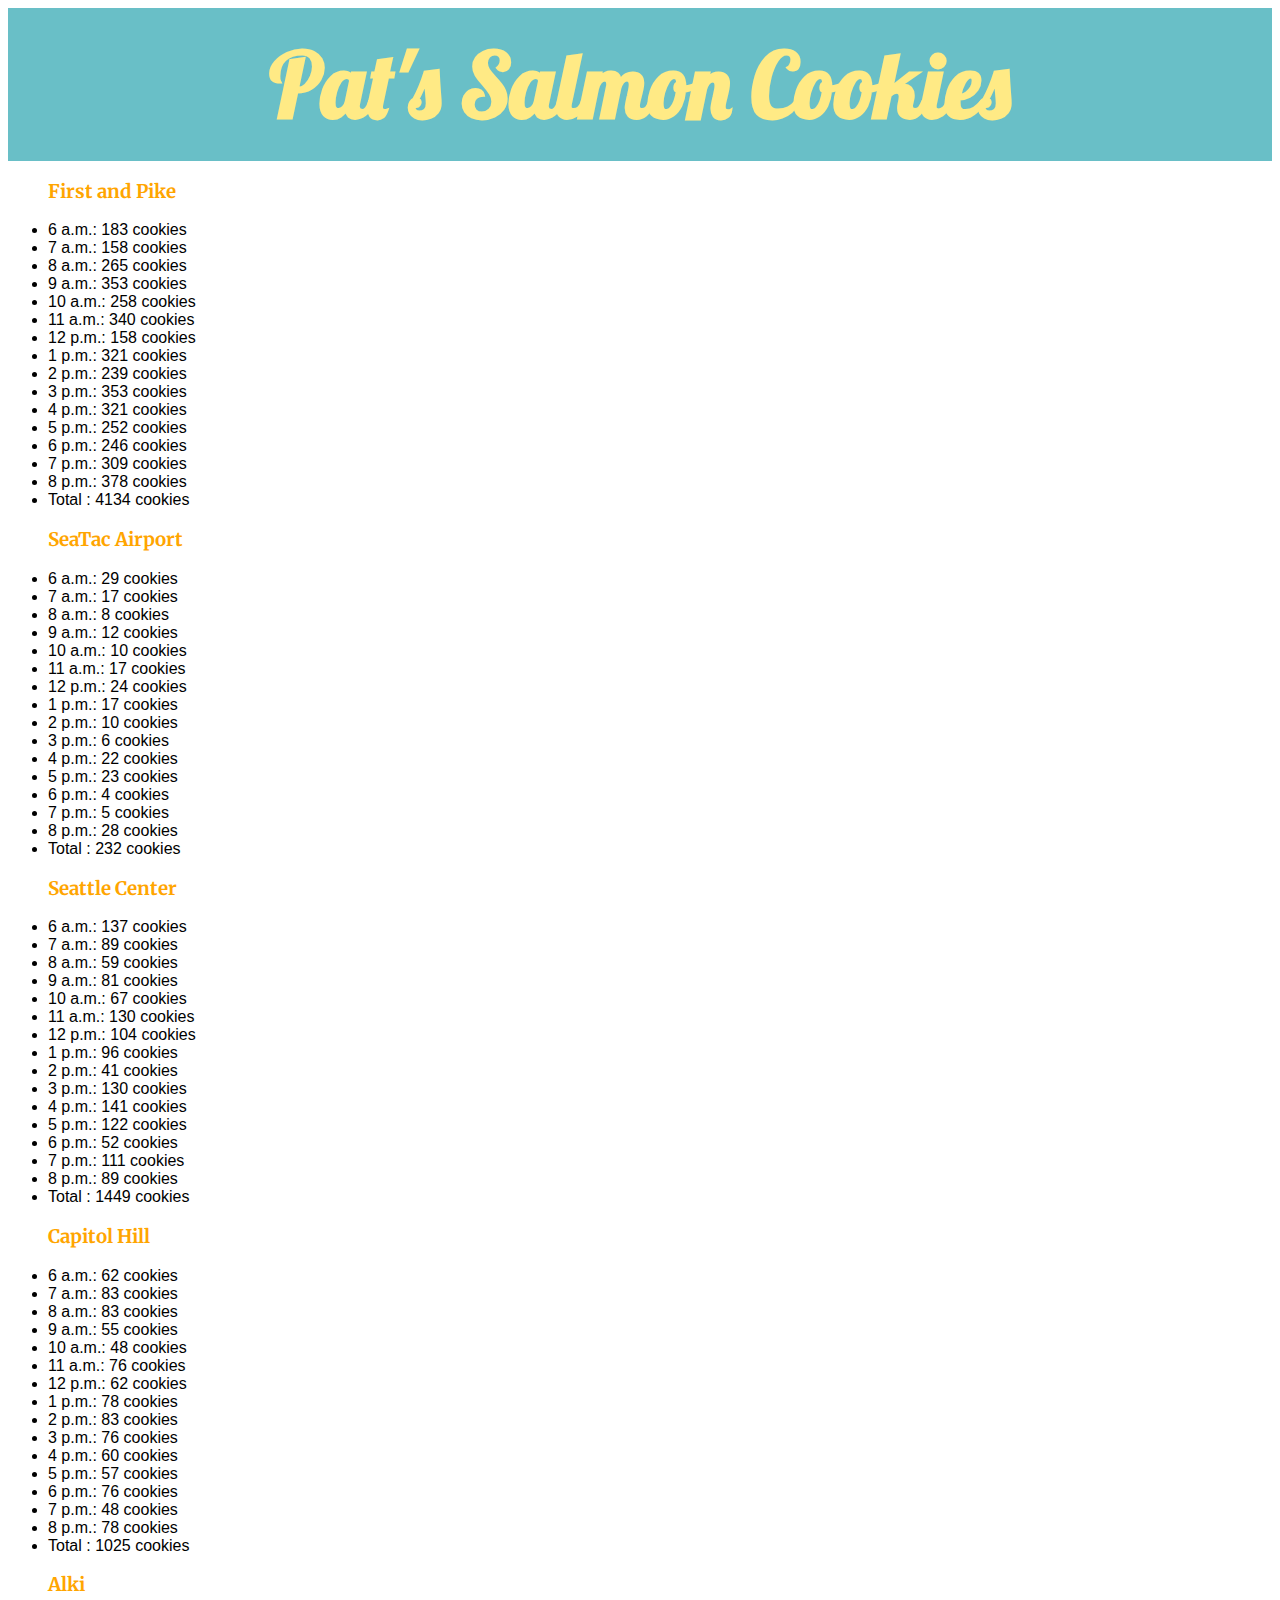
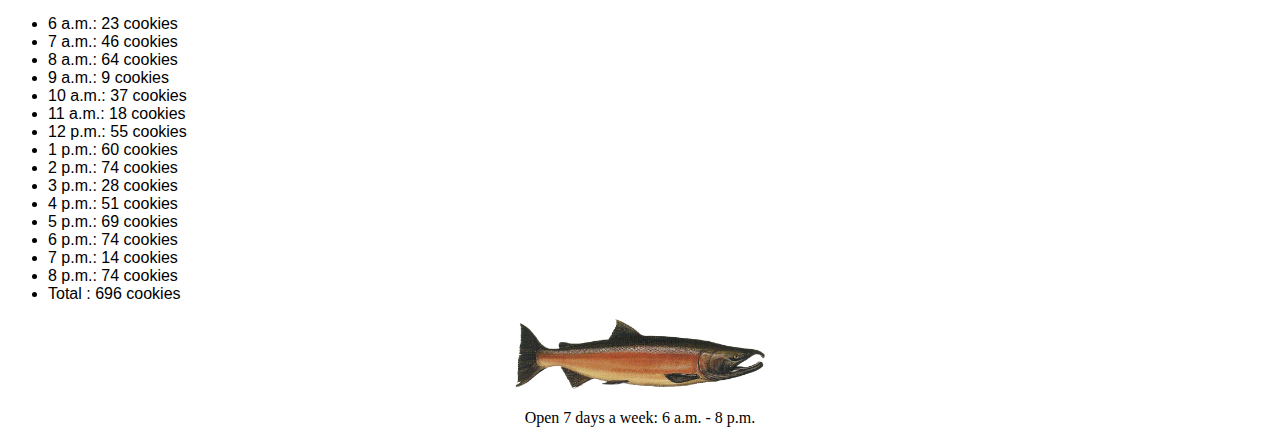
==== index.html @ fdb71285 "html css done" ====
<!DOCTYPE html>
<html>
  <head>
    <meta charset="utf-8">
    <title></title>
    <link href="https://fonts.googleapis.com/css?family=Merriweather" rel="stylesheet">
    <link href="https://fonts.googleapis.com/css?family=Lobster" rel="stylesheet">
    <link rel="stylesheet" href="style.css">
  </head>
  <body>
    <h1>Pat's Salmon Cookies</h1>
    <h3 id='firstandpikeh3'></h3>
    <ul id='firstandpikeul'></ul>
    <footer>
      <p><img src="img/salmon.png" alt="sexy salmon" style="width:250px;height:70px"></p>
      <p>Open 7 days a week: 6 a.m. - 8 p.m.</p>
    </footer>
    <script type="text/javascript" src="app.js"></script>
  </body>
</html>
---- style.css ----
body {
  background-color: white;
}

h1 {
  text-align: center;
  font-size: 90px;
  color: rgb(255, 234, 133);
  background-color: rgb(105, 191, 199);
  margin: 0;
  padding: 20px;
  font-family: 'Lobster', cursive;
}

h3 {
  font-family: 'Merriweather', serif;
  color: orange;
}
ul {
  font-family: verdana,sans-serif;
  color: black;
}
footer {
  text-align: center;
}
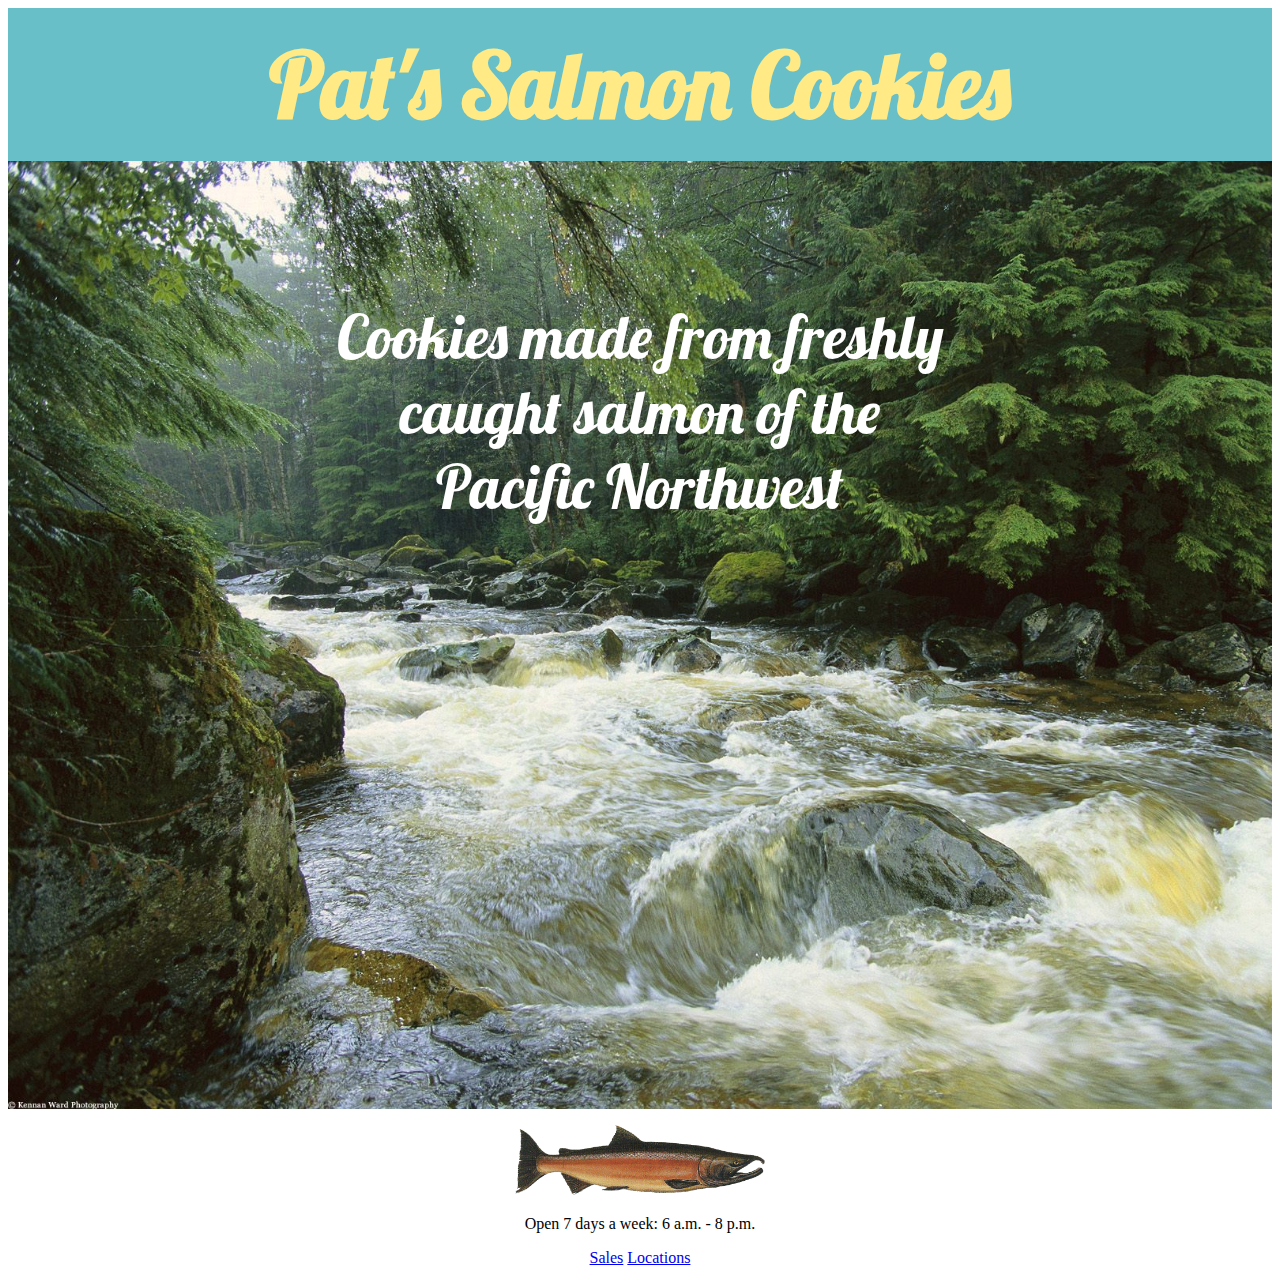
==== commit 348722d9: "deleted a line" ====
--- a/index.html
+++ b/index.html
@@ -9,11 +9,15 @@
   </head>
   <body>
     <h1>Pat's Salmon Cookies</h1>
-    <h3 id='firstandpikeh3'></h3>
-    <ul id='firstandpikeul'></ul>
+    <div class="container">
+      <img id="backgroundimage" src="img/background.jpg" alt="">
+      <p class="centered">Cookies made from freshly caught salmon of the Pacific Northwest</p>
+    </div>
     <footer>
       <p><img src="img/salmon.png" alt="sexy salmon" style="width:250px;height:70px"></p>
       <p>Open 7 days a week: 6 a.m. - 8 p.m.</p>
+      <p><a href="sales.html">
+      Sales</a> <a href="locations.html"> Locations</a></p>
     </footer>
     <script type="text/javascript" src="app.js"></script>
   </body>
--- a/style.css
+++ b/style.css
@@ -20,6 +20,47 @@
   font-family: verdana,sans-serif;
   color: black;
 }
+
+}
+
+th, td {
+    padding: 15px;
+    text-align: left;
+}
+
+tr:nth-child(even) {
+  background-color: #f2f2f2;
+}
+
+.tablefooter {
+  font-weight: bold;
+}
+
 footer {
   text-align: center;
 }
+
+.locationstext {
+  text-align: center;
+}
+#backgroundimage{
+  padding: 0;
+    display: block;
+    margin: 0 auto;
+    max-height: 100%;
+    max-width: 100%;
+}
+.container {
+    position: relative;
+    text-align: center;
+    color: white;
+}
+.centered {
+    position: absolute;
+    top: 20%;
+    left: 50%;
+    transform: translate(-50%, -50%);
+    font-size: 60px;
+    color: white;
+    font-family: 'Lobster', cursive;
+}
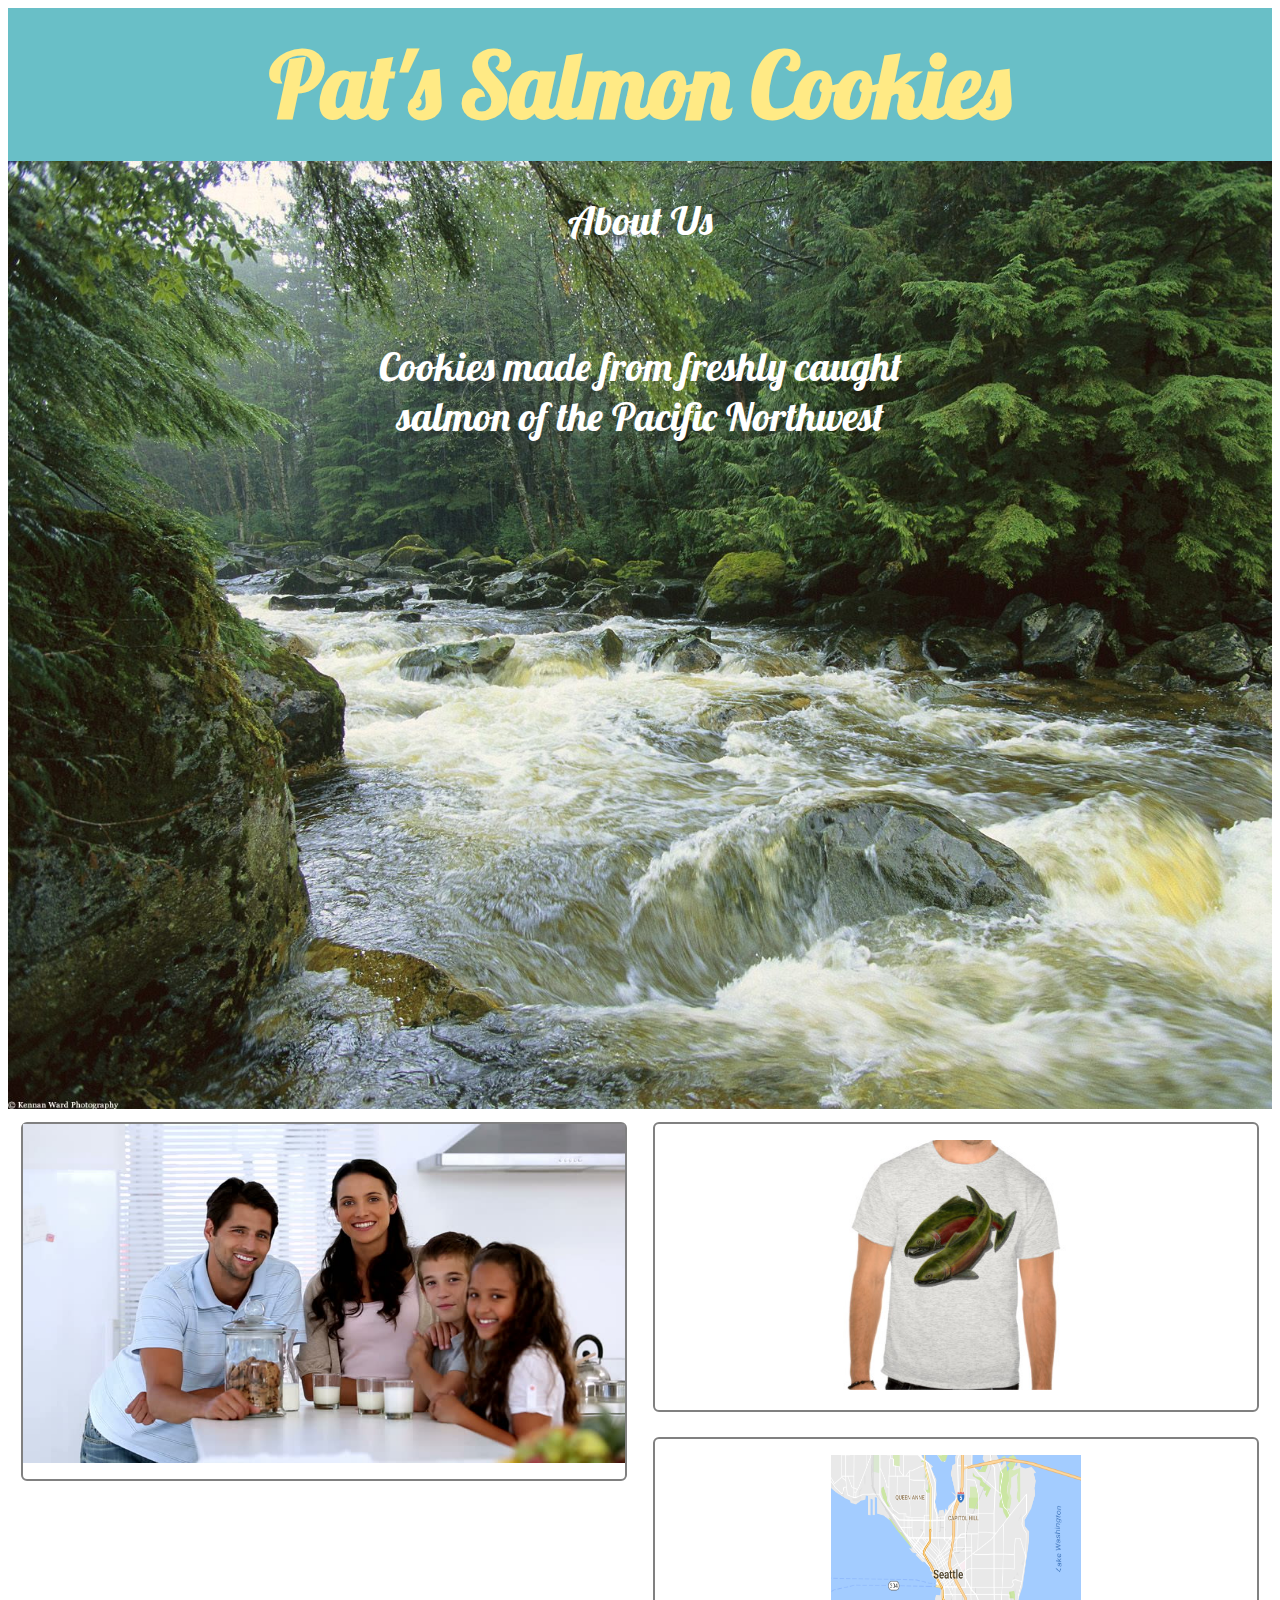
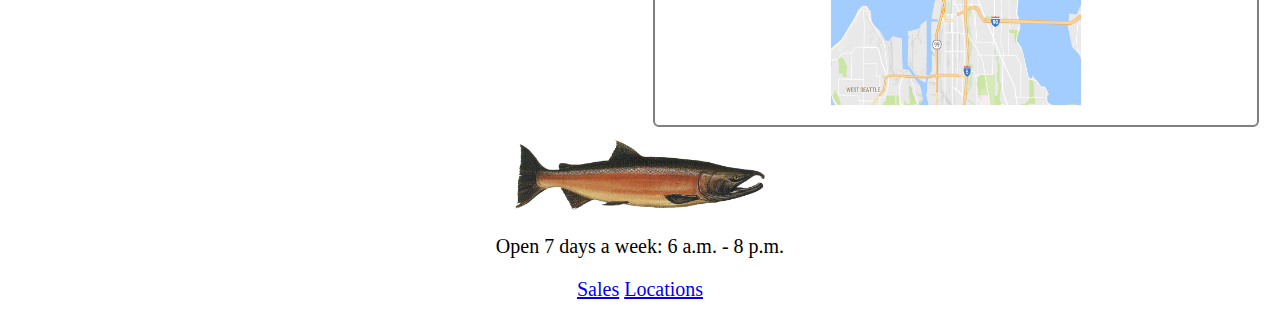
==== commit 773ecfec: "starting styling" ====
--- a/index.html
+++ b/index.html
@@ -13,8 +13,18 @@
       <img id="backgroundimage" src="img/background.jpg" alt="">
       <p class="centered">Cookies made from freshly caught salmon of the Pacific Northwest</p>
     </div>
+    <div class="links">
+      <img id="backgroundimage" src="img/family.jpg"></p>
+      <p class="centered">About Us</p>
+    </div>
+    <div class="links">
+      <p><img src="img/shirt.jpg" style="width:250px;height:250px"></p>
+    </div>
+    <div class="links">
+      <p><img src="img/SeattleMap.png" style="width:250px;height:250px"></p>
+    </div>
     <footer>
-      <p><img src="img/salmon.png" alt="sexy salmon" style="width:250px;height:70px"></p>
+      <p><img src="img/salmon.png" alt="salmon" style="width:250px;height:70px"></p>
       <p>Open 7 days a week: 6 a.m. - 8 p.m.</p>
       <p><a href="sales.html">
       Sales</a> <a href="locations.html"> Locations</a></p>
--- a/style.css
+++ b/style.css
@@ -1,3 +1,7 @@
+* {
+  box-sizing: border-box;
+}
+
 body {
   background-color: white;
 }
@@ -12,43 +16,82 @@
   font-family: 'Lobster', cursive;
 }
 
-h3 {
-  font-family: 'Merriweather', serif;
-  color: orange;
-}
-ul {
-  font-family: verdana,sans-serif;
-  color: black;
+h2{
+  text-align: center;
+  font-size: 80px;
 }
 
+.merch {
+  width: 48%;
+  border:2px solid gray;
+  border-radius: 6px;
+  float: left;
+  margin: 1%;
+  text-align: center;
+}
+.links {
+  width: 48%;
+  border:2px solid gray;
+  border-radius: 6px;
+  float: left;
+  margin: 1%;
+  text-align: center;
 }
 
 th, td {
     padding: 15px;
-    text-align: left;
+    text-align: right;
+    border: 1px solid transparent;
 }
-
+td:hover {
+  border: 1px solid black;
+}
+td:first-child {
+  text-align: left;
+}
+td:last-child {
+  font-weight:bold
+}
 tr:nth-child(even) {
   background-color: #f2f2f2;
 }
 
-.tablefooter {
+#tablefooter{
   font-weight: bold;
 }
 
 footer {
   text-align: center;
+  font-size: 20px;
+  width: 100%;
 }
+
+button#createButton:hover {
+  background-color: rgb(255, 234, 133);
+  color: rgb(105, 191, 199);
+}
+button#createButton {
+    color: rgb(255, 234, 133);
+    background-color: rgb(105, 191, 199);
+    border: none;
+    padding: 16px 32px;
+    text-decoration: none;
+    margin: 4px 2px;
+}
+button#createButton:active {
+  border: solid black;
+}
+
 
 .locationstext {
   text-align: center;
 }
 #backgroundimage{
   padding: 0;
-    display: block;
-    margin: 0 auto;
-    max-height: 100%;
-    max-width: 100%;
+  display: block;
+  margin: 0 auto;
+  max-height: 100%;
+  max-width: 100%;
 }
 .container {
     position: relative;
@@ -60,7 +103,7 @@
     top: 20%;
     left: 50%;
     transform: translate(-50%, -50%);
-    font-size: 60px;
+    font-size: 40px;
     color: white;
     font-family: 'Lobster', cursive;
 }
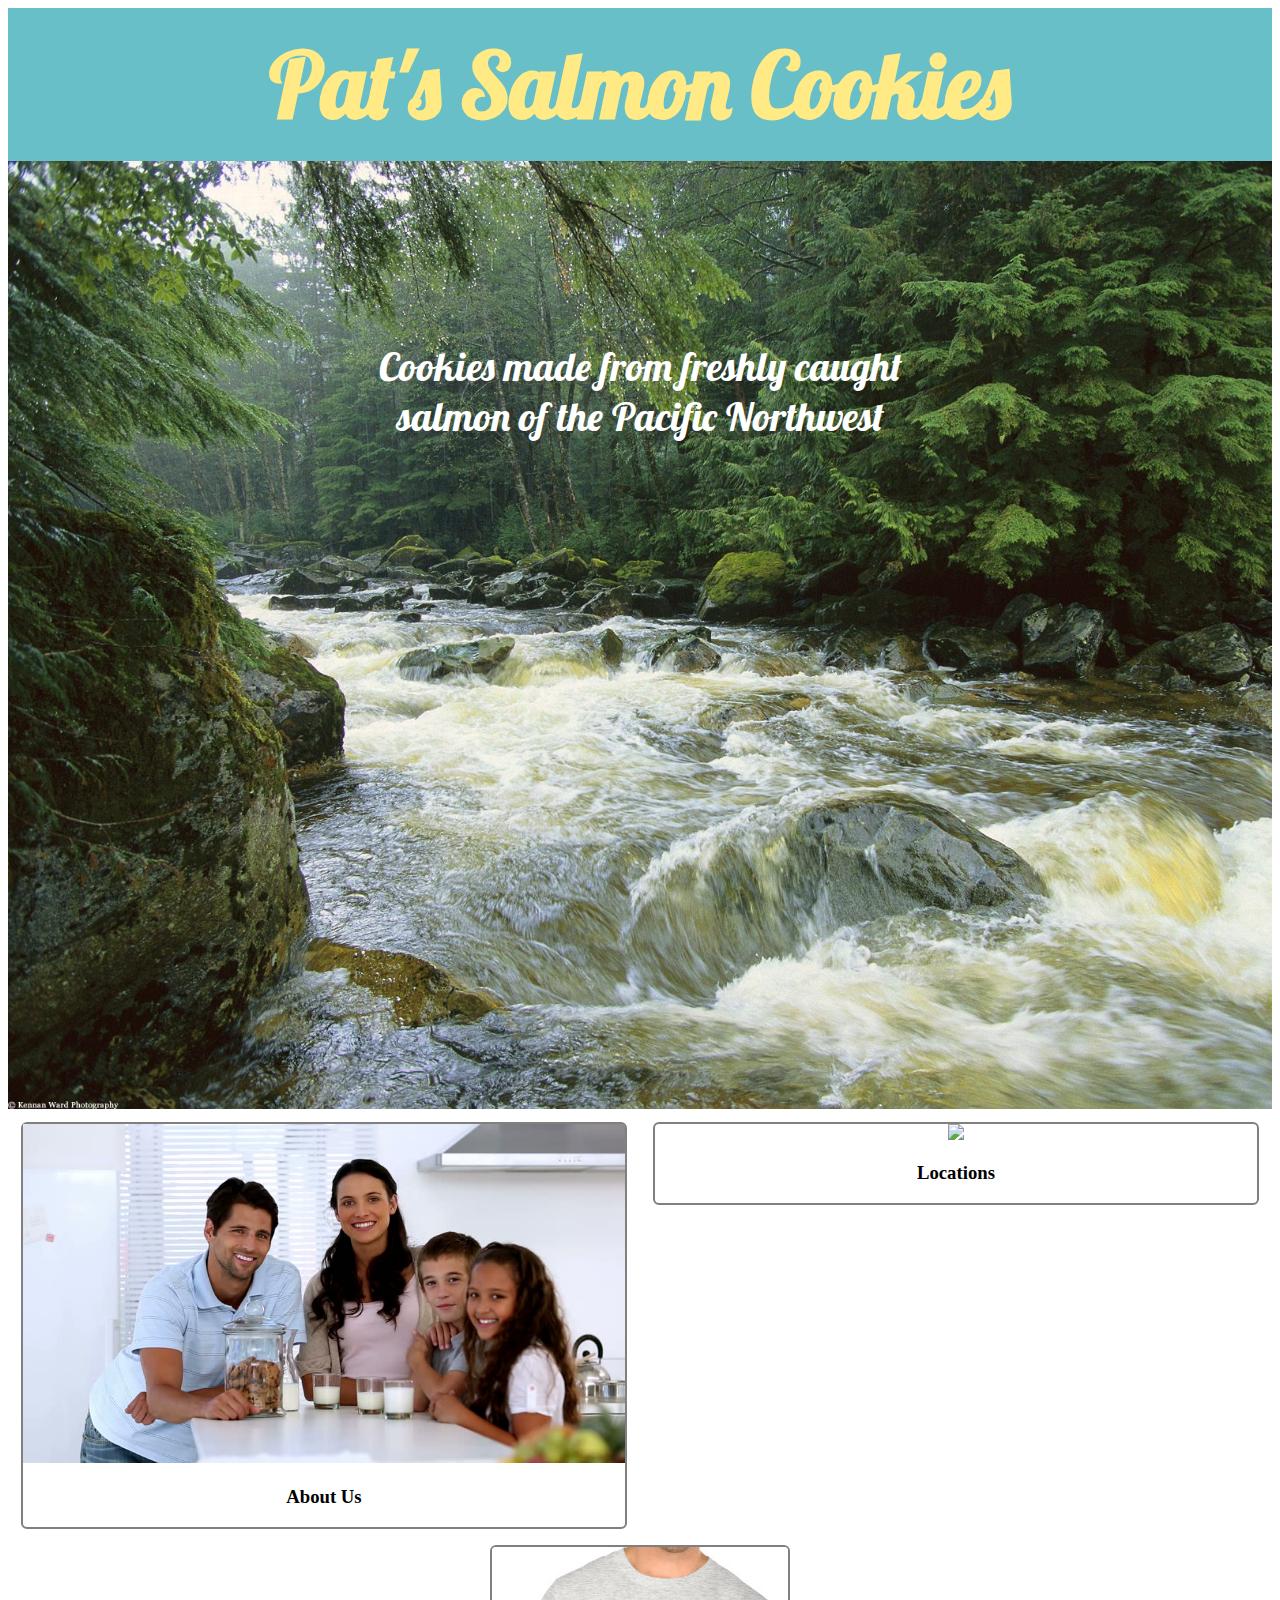
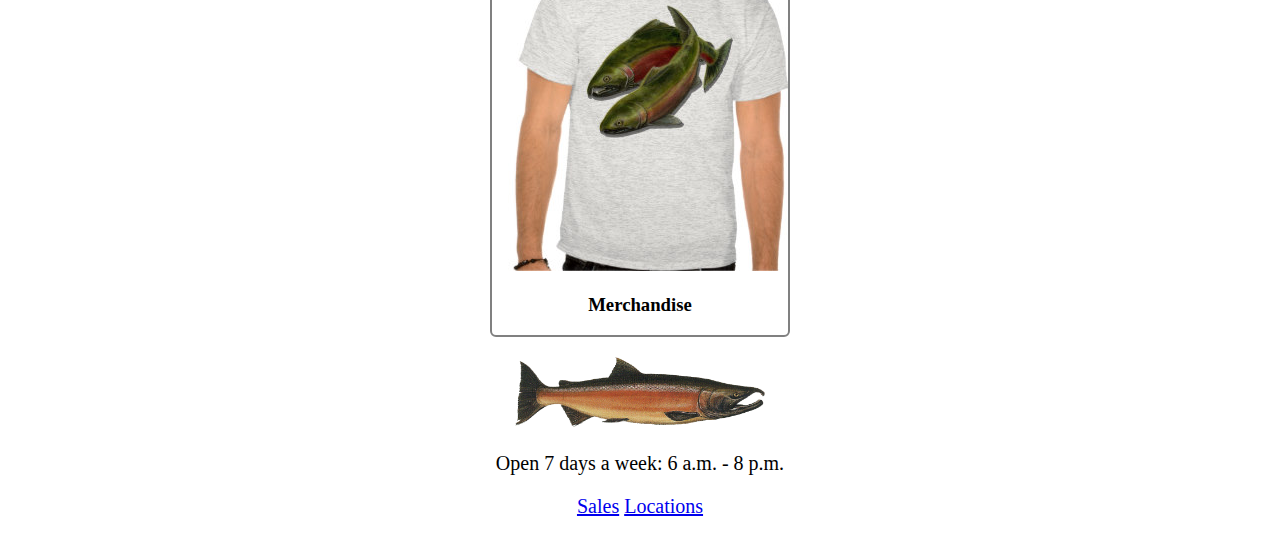
==== commit 5d60c1df: "divs organized" ====
--- a/index.html
+++ b/index.html
@@ -10,19 +10,24 @@
   <body>
     <h1>Pat's Salmon Cookies</h1>
     <div class="container">
-      <img id="backgroundimage" src="img/background.jpg" alt="">
+      <img class="backgroundimage" src="img/background.jpg" alt="">
       <p class="centered">Cookies made from freshly caught salmon of the Pacific Northwest</p>
     </div>
-    <div class="links">
-      <img id="backgroundimage" src="img/family.jpg"></p>
-      <p class="centered">About Us</p>
+    <div class="divcontainer">
+    <div class="merch">
+      <img class="indeximages" src="img/family.jpg">
+      <h3>About Us</h3>
     </div>
-    <div class="links">
-      <p><img src="img/shirt.jpg" style="width:250px;height:250px"></p>
+    <div class="merch">
+      <img class="indeximages" src="img/seattlemap.png">
+      <h3>Locations</h3>
     </div>
-    <div class="links">
-      <p><img src="img/SeattleMap.png" style="width:250px;height:250px"></p>
     </div>
+    <div class="clearmerch">
+      <img class="indeximages2" src="img/shirt.jpg">
+      <h3>Merchandise</h3>
+    </div>
+
     <footer>
       <p><img src="img/salmon.png" alt="salmon" style="width:250px;height:70px"></p>
       <p>Open 7 days a week: 6 a.m. - 8 p.m.</p>
--- a/style.css
+++ b/style.css
@@ -21,23 +21,42 @@
   font-size: 80px;
 }
 
+.divcontainer{
+  display: inline-block;
+  width: 100%;
+}
+.indeximages{
+  width: 100%;
+}
+
+.merchimages{
+  width:250px;
+  height: 300px;
+}
 .merch {
   width: 48%;
   border:2px solid gray;
   border-radius: 6px;
-  float: left;
   margin: 1%;
   text-align: center;
+  float: left;
 }
-.links {
+.merch:hover{
+  border: 2px solid salmon;
+}
+.clearmerch {
   width: 48%;
   border:2px solid gray;
   border-radius: 6px;
-  float: left;
-  margin: 1%;
+  margin: auto;
   text-align: center;
+  max-width: 300px;
+  max-height: 400px;
+  overflow: hidden;
 }
-
+.clearmerch:hover{
+  border: 2px solid salmon;
+}
 th, td {
     padding: 15px;
     text-align: right;
@@ -86,7 +105,7 @@
 .locationstext {
   text-align: center;
 }
-#backgroundimage{
+.backgroundimage{
   padding: 0;
   display: block;
   margin: 0 auto;
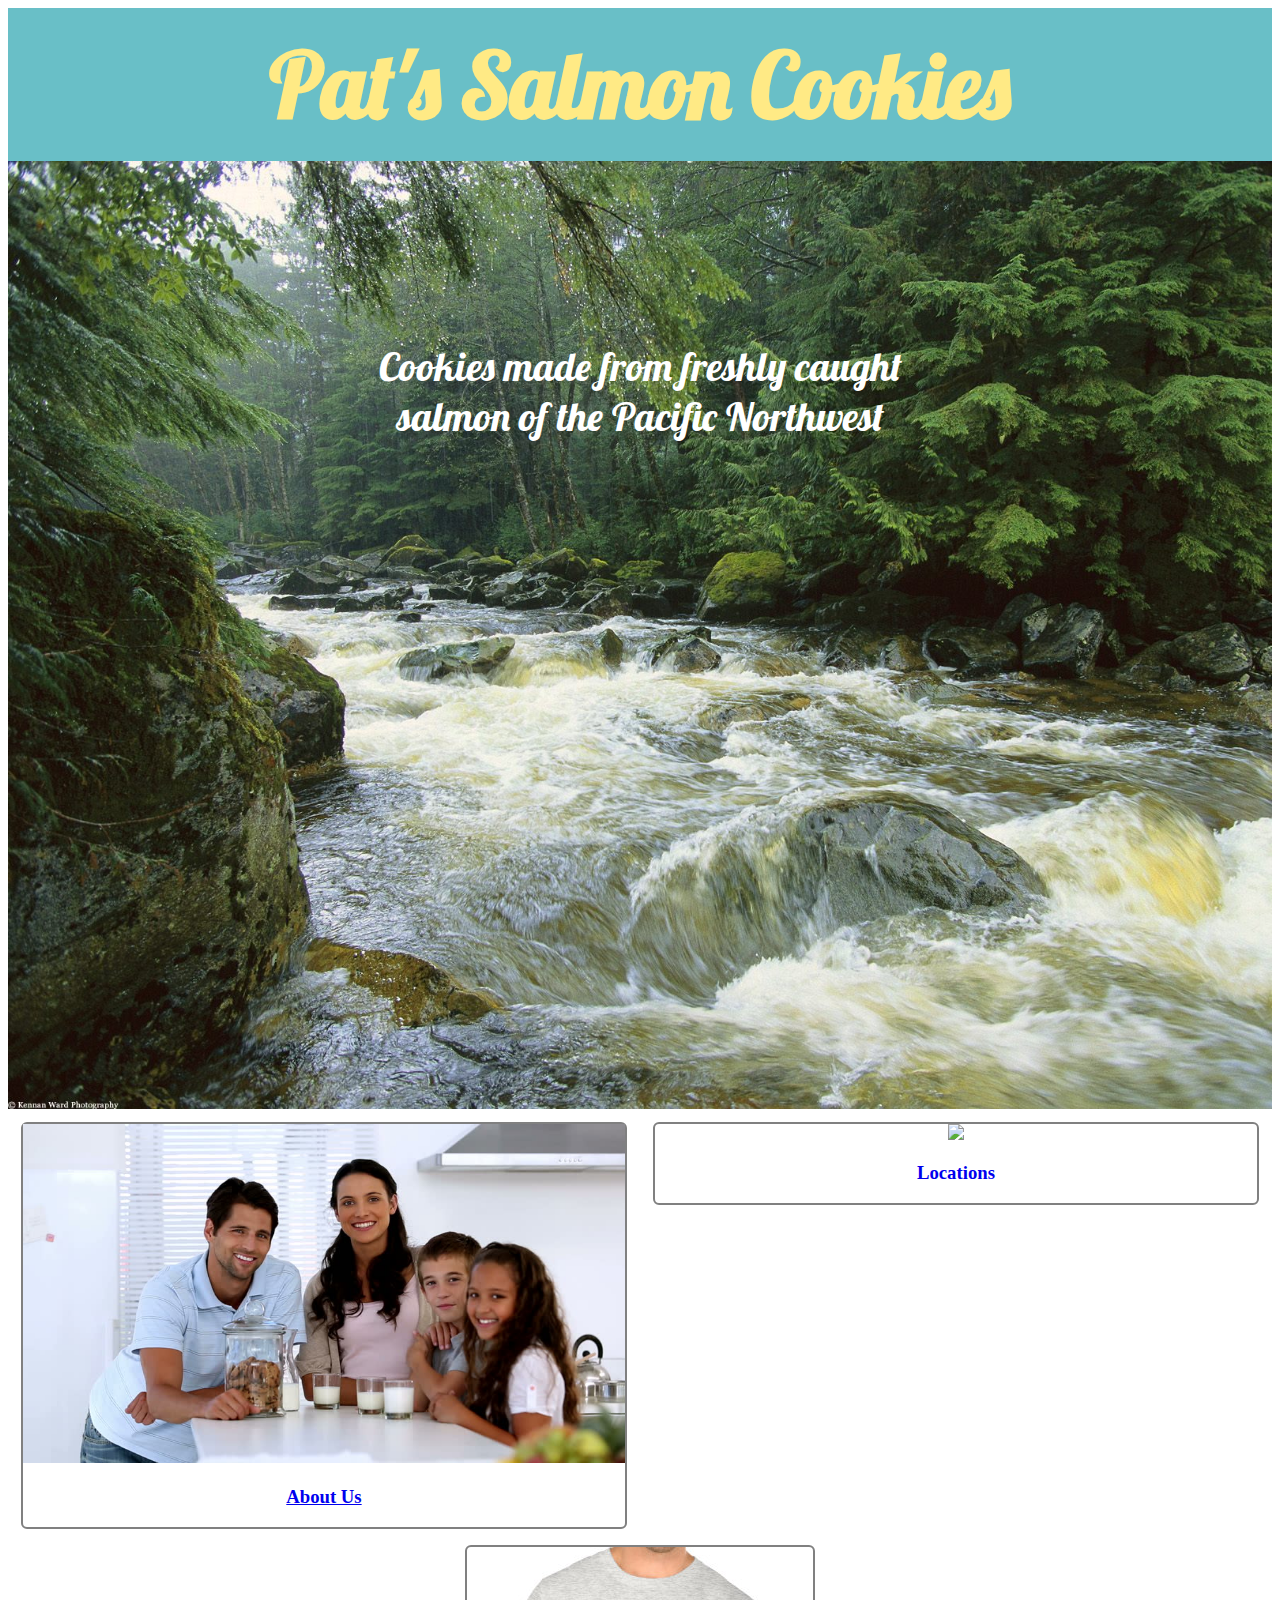
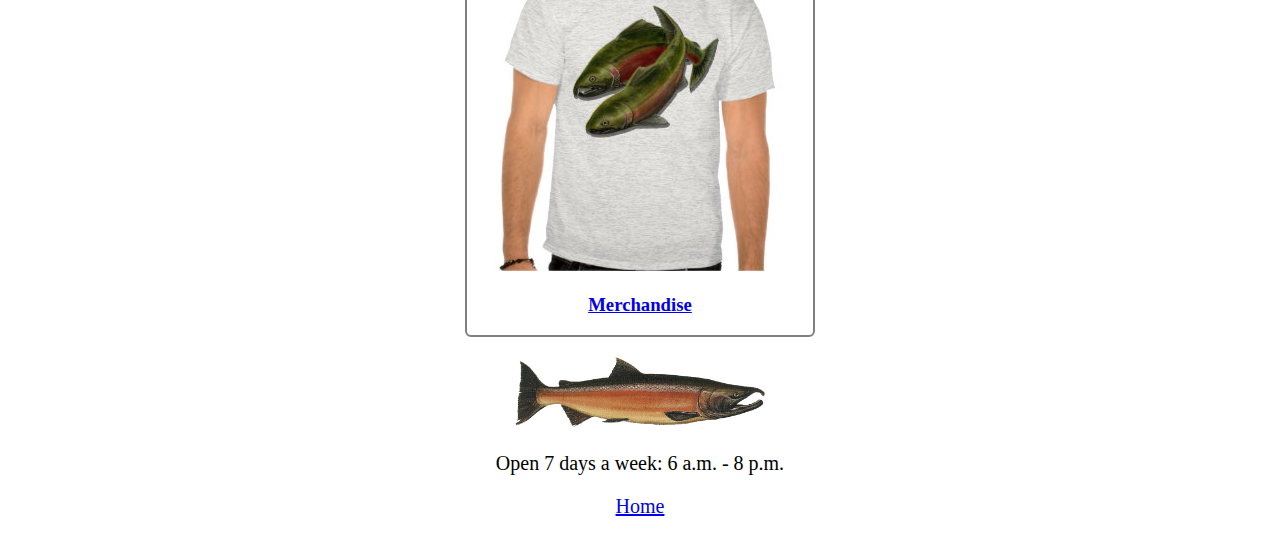
==== commit fd36ef5b: "locations and aboutus" ====
--- a/index.html
+++ b/index.html
@@ -14,25 +14,29 @@
       <p class="centered">Cookies made from freshly caught salmon of the Pacific Northwest</p>
     </div>
     <div class="divcontainer">
+      <a href="aboutus.html" target="_blank">
     <div class="merch">
       <img class="indeximages" src="img/family.jpg">
       <h3>About Us</h3>
+    </a>
     </div>
+    <a href="locations.html" target=_blank>
     <div class="merch">
       <img class="indeximages" src="img/seattlemap.png">
       <h3>Locations</h3>
     </div>
+  </a>
     </div>
+    <a href="merch.html" target=_blank>
     <div class="clearmerch">
       <img class="indeximages2" src="img/shirt.jpg">
       <h3>Merchandise</h3>
     </div>
-
+  </a>
     <footer>
       <p><img src="img/salmon.png" alt="salmon" style="width:250px;height:70px"></p>
       <p>Open 7 days a week: 6 a.m. - 8 p.m.</p>
-      <p><a href="sales.html">
-      Sales</a> <a href="locations.html"> Locations</a></p>
+      <p><a href="index.html">Home</a> 
     </footer>
     <script type="text/javascript" src="app.js"></script>
   </body>
--- a/style.css
+++ b/style.css
@@ -19,8 +19,12 @@
 h2{
   text-align: center;
   font-size: 80px;
+  font-family: 'Lobster', cursive;
+  color: salmon;
 }
-
+.familyphoto{
+  margin-left: 18%;
+}
 .divcontainer{
   display: inline-block;
   width: 100%;
@@ -28,7 +32,11 @@
 .indeximages{
   width: 100%;
 }
-
+.aboutusparagraph{
+  text-align: center;
+  margin-left: 10%;
+  margin-right: 10%;
+}
 .merchimages{
   width:250px;
   height: 300px;
@@ -50,8 +58,8 @@
   border-radius: 6px;
   margin: auto;
   text-align: center;
-  max-width: 300px;
-  max-height: 400px;
+  max-width: 350px;
+  /*max-height: 400px;*/
   overflow: hidden;
 }
 .clearmerch:hover{
@@ -101,7 +109,10 @@
   border: solid black;
 }
 
-
+.googlemap{
+  display: block;
+  margin:auto;
+}
 .locationstext {
   text-align: center;
 }
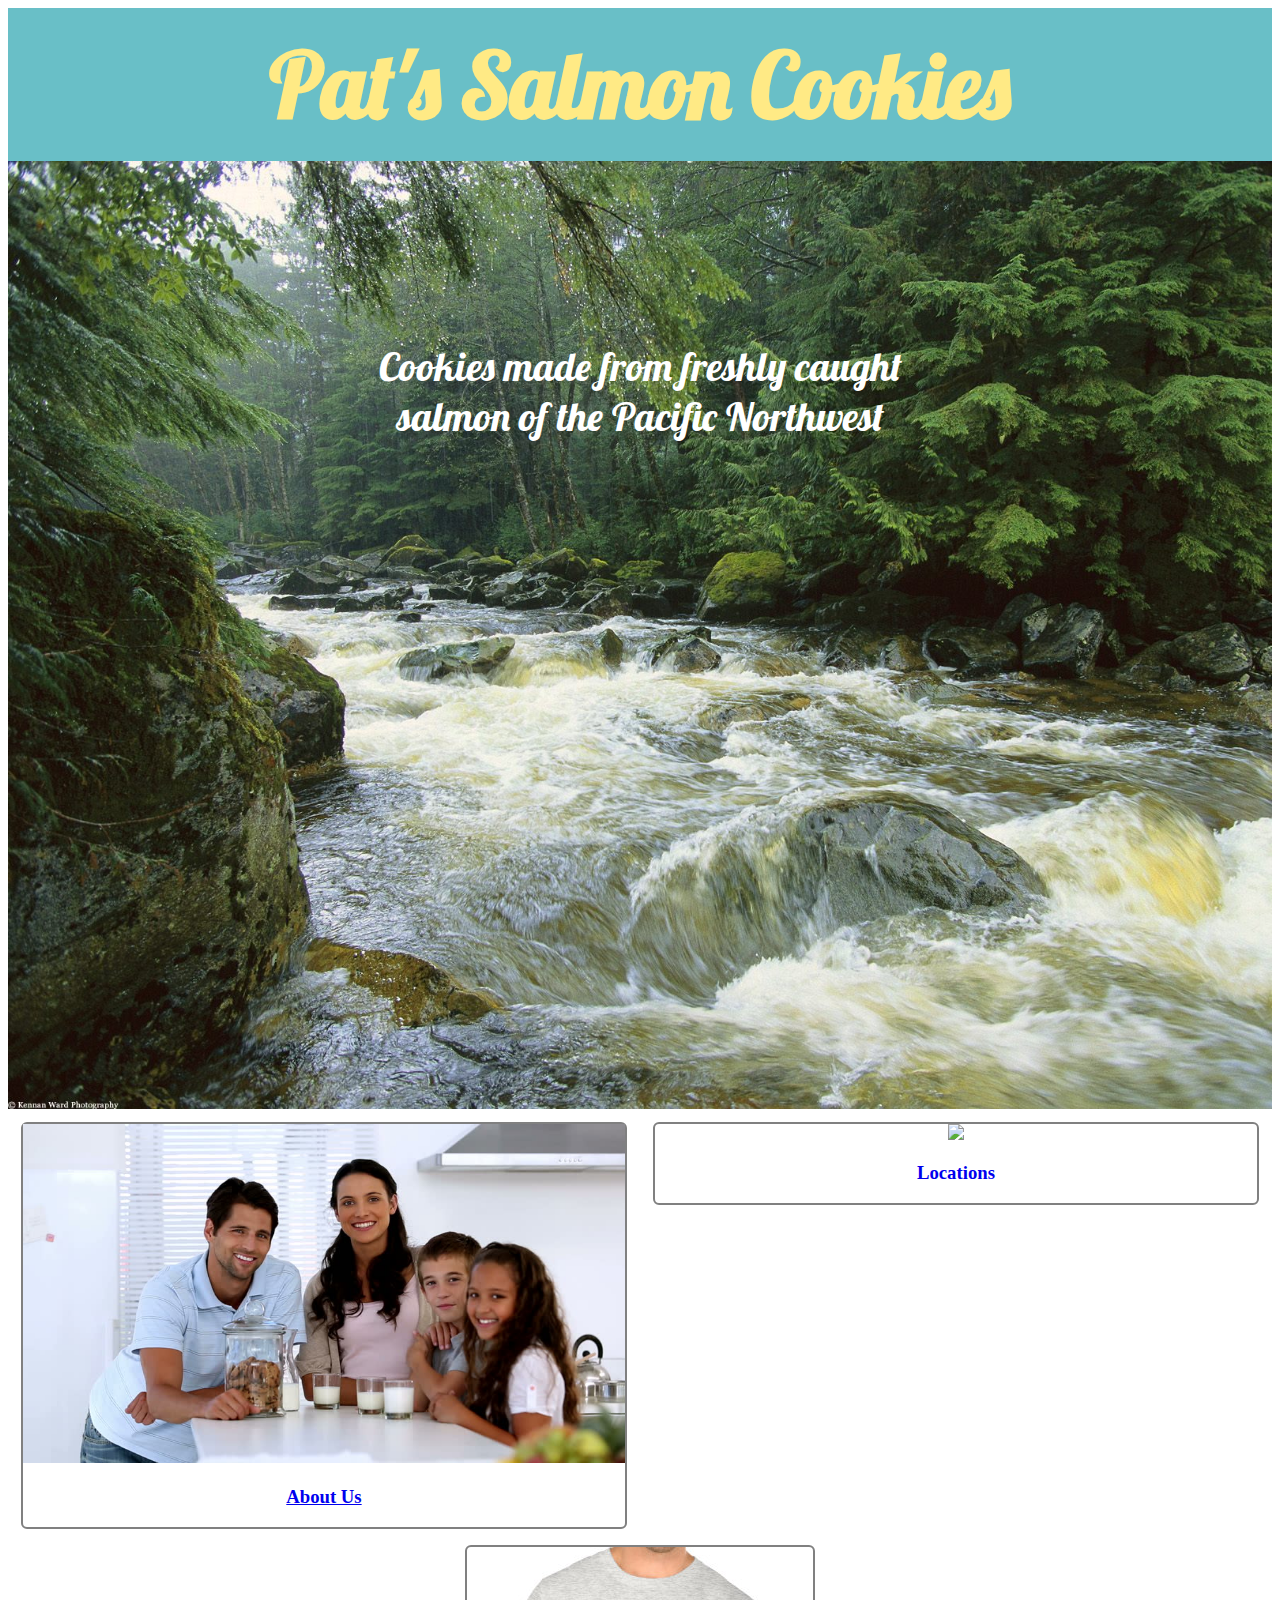
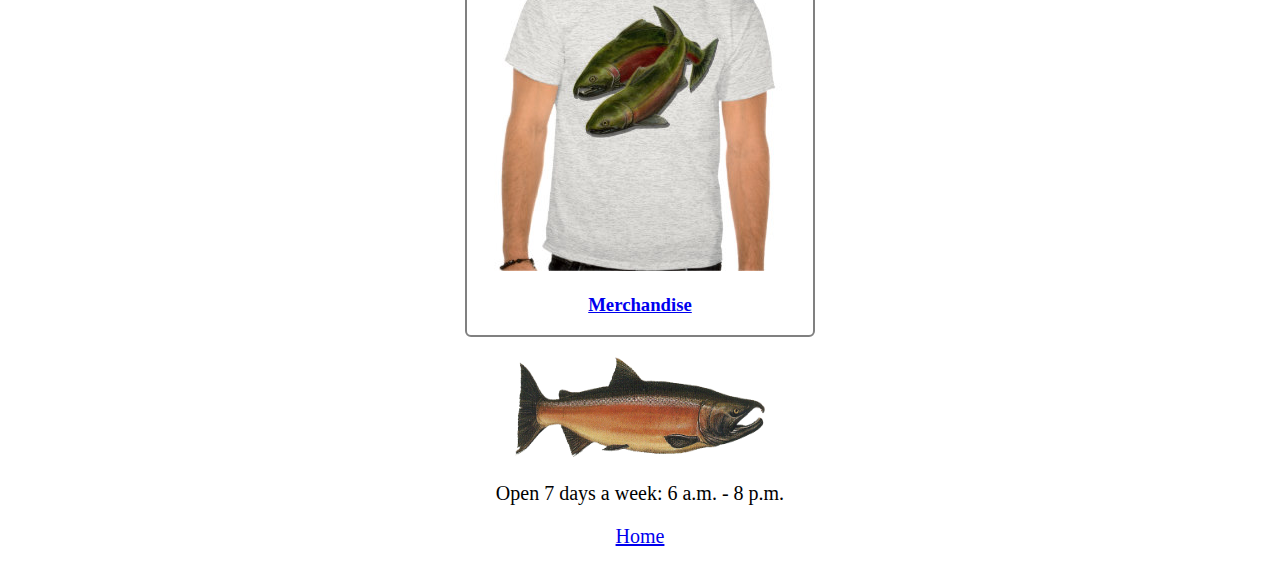
==== commit c0809afd: "minor styling tweaks" ====
--- a/index.html
+++ b/index.html
@@ -28,15 +28,15 @@
   </a>
     </div>
     <a href="merch.html" target=_blank>
-    <div class="clearmerch">
+    <div class="clearindex">
       <img class="indeximages2" src="img/shirt.jpg">
       <h3>Merchandise</h3>
     </div>
   </a>
     <footer>
-      <p><img src="img/salmon.png" alt="salmon" style="width:250px;height:70px"></p>
+      <p><img class="salmonpicture" src="img/salmon.png" alt="salmon"></p>
       <p>Open 7 days a week: 6 a.m. - 8 p.m.</p>
-      <p><a href="index.html">Home</a> 
+      <p><a href="index.html">Home</a>
     </footer>
     <script type="text/javascript" src="app.js"></script>
   </body>
--- a/style.css
+++ b/style.css
@@ -59,10 +59,25 @@
   margin: auto;
   text-align: center;
   max-width: 350px;
+  padding-left: 50px;
+  padding-right: 50px;
   /*max-height: 400px;*/
   overflow: hidden;
 }
 .clearmerch:hover{
+  border: 2px solid salmon;
+}
+.clearindex {
+  width: 48%;
+  border:2px solid gray;
+  border-radius: 6px;
+  margin: auto;
+  text-align: center;
+  max-width: 350px;
+  /*max-height: 400px;*/
+  overflow: hidden;
+}
+.clearindex:hover{
   border: 2px solid salmon;
 }
 th, td {
@@ -92,7 +107,10 @@
   font-size: 20px;
   width: 100%;
 }
-
+.salmonpicture {
+  width: 250px;
+  height: 100px;
+}
 button#createButton:hover {
   background-color: rgb(255, 234, 133);
   color: rgb(105, 191, 199);
@@ -109,7 +127,7 @@
   border: solid black;
 }
 
-.googlemap{
+.googlemap {
   display: block;
   margin:auto;
 }
